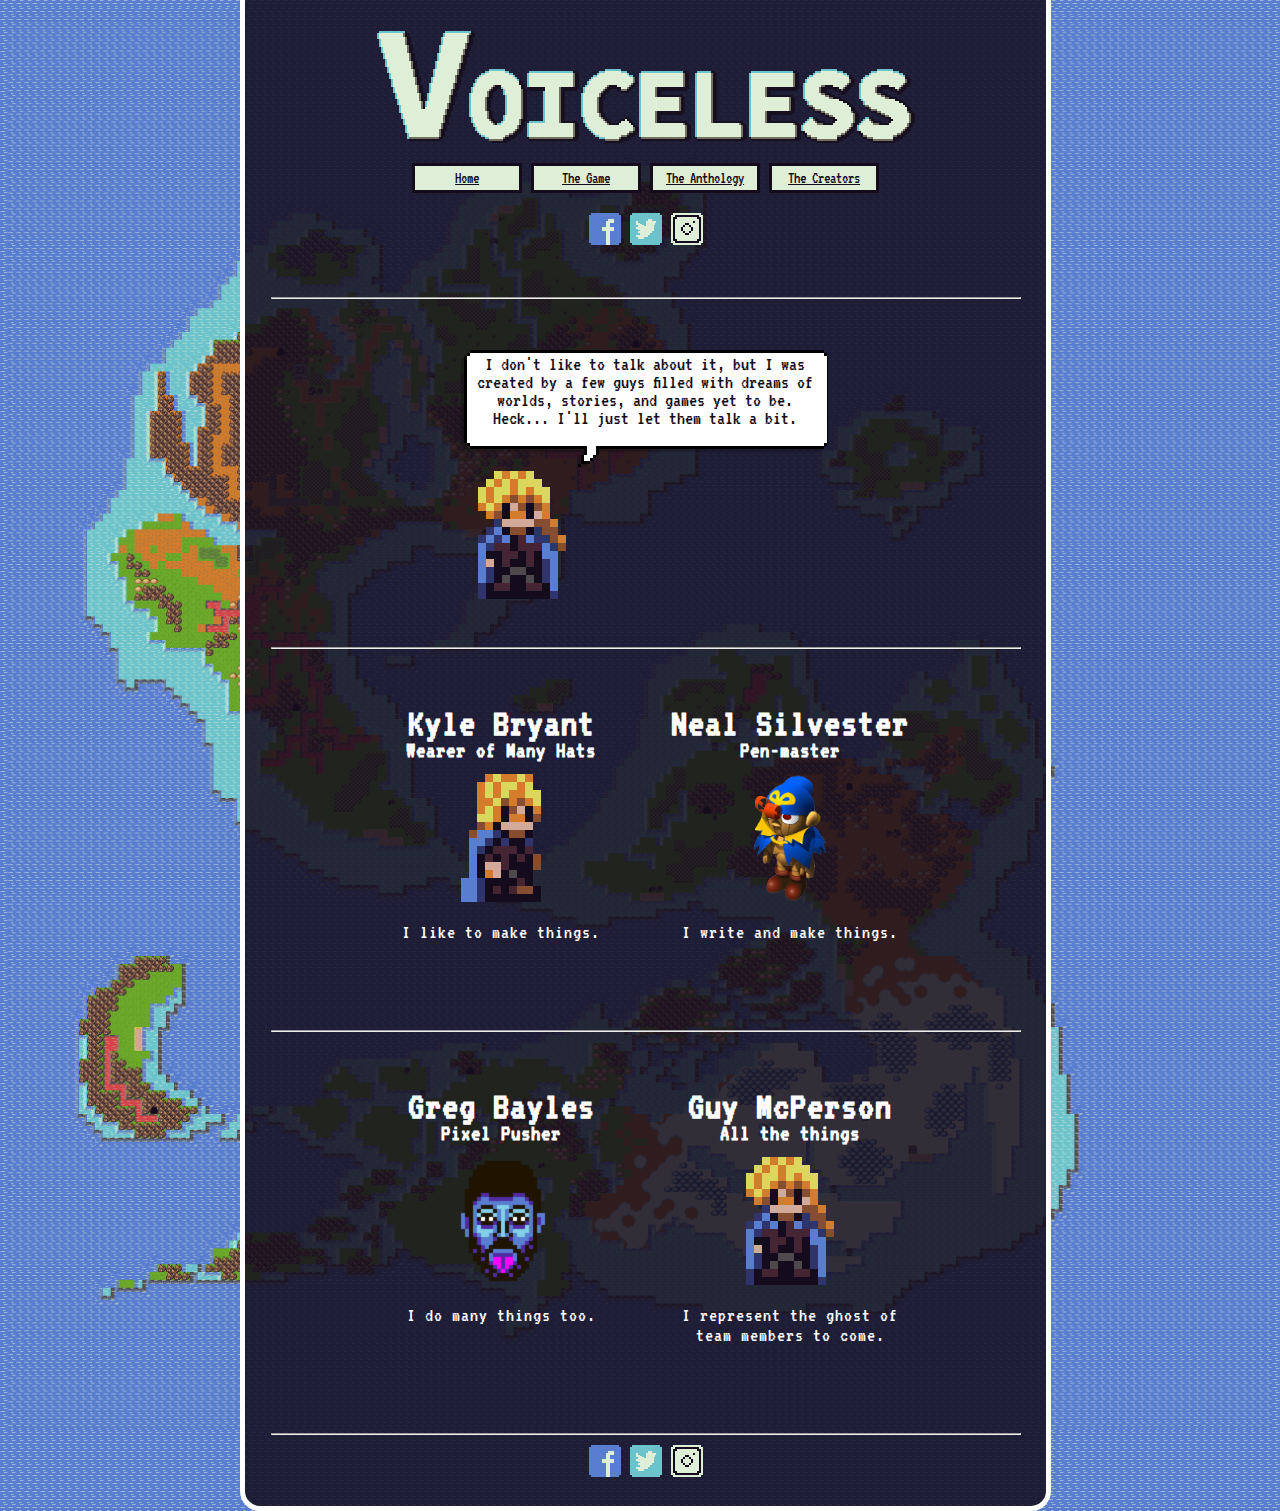
==== creators.html @ 763458f6 "game page" ====
<html lang="en-us">

<head>
  <link rel="stylesheet" type="text/css" href="css/header.css">
  <meta charset="utf-8">
  <title>Voiceless</title>
</head>

<body>
<img src=images/overworld.png class=map>
<div class=Base>
<!-- Header -->
  <div class=Header>
    <p align=center>
      <a href="index.html"><img src=images/title.png alt="Voiceless"></a>
    </p>
    <p align=center>
        <a href="index.html"><button class="HeaderButton">Home</button></a>
        <a href="game.html"><button class="HeaderButton">The Game</button></a>
        <a href="shortstories.html"><button class="HeaderButton">The Anthology</button></a>
        <a href="creators.html"><button class="HeaderButton">The Creators</button></a>
        <!-- 
        <a href="support.html"><button class="HeaderButton">Kickstart!</button></a>
        -->
    </p>
    <div class=Social>
        <a href="https://www.facebook.com/VoicelessJRPG/"><img src=images/facebookicon.png></a>
        <a href="https://twitter.com/VoicelessGame"><img src=images/twittericon.png></a>
        <a href="https://www.instagram.com/voicelessjrpg/"><img src=images/instagramicon.png></a>
    </div>
  </div>

  <p class=space></p>
  <hr>
  <p class=space></p>
<!-- End -->
    
  <div style="position: relative; left:25%">
    <div class=Bubble>
      <p>I don't like to talk about it, but I was created by a few guys filled with dreams of worlds, stories, and games yet to be. Heck... I'll just let them talk a bit.</p>
    </div>
    <img src="images/Foxe_S.png" height=128px>
  </div>

  <p class=space></p>
  <hr>
  <p class=space></p>
  
  
  <div class=textalign-center>
    <div class=about-column>
      <h1>Kyle Bryant</h1>
      <h3>Wearer of Many Hats</h3>
      <img src="images/Foxe_E.png" height=128px>
      <p>
      I like to make things.
      </p>
    </div>
    
    <div class="about-column">
      <h1>Neal Silvester</h1>
      <h3>Pen-master</h3>
      <img src="images/nealicon.gif" height=128px>
      <p>
      I write and make things.
      </p>
    </div>
  </div>
  
  <p class=space></p>
  <hr>
  <p class=space></p>
  
  <div class=textalign-center>
    <div class=about-column>
      <h1>Greg Bayles</h1>
      <h3>Pixel Pusher</h3>
      <img src="images/gregicon.png" height=128px>
      <p>
      I do many things too.
      </p>
    </div>
    
    <div class="about-column">
      <h1>Guy McPerson</h1>
      <h3>All the things</h3>
      <img src="images/Foxe_S.png" height=128px>
      <p>
      I represent the ghost of team members to come.
      </p>
      
    </div>
  </div>
  


<!-- Footer -->
  <div class=Footer>
    <p class=space></p>
    <hr>
    <div class=Social>
        <a href="https://www.facebook.com/VoicelessJRPG/"><img src=images/facebookicon.png></a>
        <a href="https://twitter.com/VoicelessGame"><img src=images/twittericon.png></a>
        <a href="https://www.instagram.com/voicelessjrpg/"><img src=images/instagramicon.png></a>
    </div>
  </div>
<!-- End -->
</div>
</body>
</html>
---- css/header.css ----
@font-face {
    font-family: VT323;
    src: url(../fonts/VT323.ttf);
}

body  {
  background-image: url("../images/sea.png");
  background-repeat: repeat;

  background-color: rgb(89,125,207);
  
  font-family: VT323;
  letter-spacing: 1px;
  font-size:20;
  color: white;
}

.map {
  position: relative; 
  width: 100%;
}

.space {
height: 8px;
}

a:link {
    color: rgb(109,195,203);
}

/* visited link */
a:visited {
    color: rgb(89,125,207);
}

/* mouse over link */
a:hover {
    color: rgb(48,52,109);
}

.Base {
  position: absolute;
  top: -20px;
  z-index: 2;
  width:750px;
  margin-left:-400px;
  left:50%;
  overflow-x: hidden;
  
  background-color:rgba(20,12,28,0.85);
  color: white;
  border-radius: 20px;
  border:solid 5px;
  margin-bottom: -20px;
  padding: 2%;
}

.HeaderButton {
    background-color: rgb(223,239,215);
    color: rgb(20,12,28);
    border: 3px solid rgb(20,12,28);
    width: 110px;
    height: 30px;
    
    font-family: VT323;
    font-size: 16;
    
    text-align:center;
    font-style:bold;
    text-decoration: underline;
}

.HeaderButton:hover {
	background-color: rgb(20,12,28); 
	color: rgb(223,239,215);
  transform: scale(1.1, 1.1);
}


.Social{
text-align: center ;
}

.Social a img:hover {
  transform: scale(1.25, 1.25);
}

.ImageBox {
  border:3px solid white;
  float:right;
  margin:10px;
}

.Bubble {
  text-align: center;
  color: rgb(20,12,28);
  
  background: url(../images/5lineBubble.png), no-repeat center center;

  width:370px;
  height:124px;

  font-size:20;
  letter-spacing: 0px;
  line-height: 90%;
}

.Bubble4 {
  text-align: center;
  color: rgb(20,12,28);
  
  background: url(../images/4lineBubble.png), no-repeat center center;

  width:370px;
  height:106px;

  font-size:20;
  letter-spacing: 0px;
  line-height: 90%;
}

.Bubble p{
  padding: 8px 8px 8px 12px;
}

.Bubble4 p{
  padding: 8px 8px 8px 12px;
}

.img-flip {
  -moz-transform: scale(-1, 1);
  -o-transform: scale(-1, 1);
  -webkit-transform: scale(-1, 1);
  transform: scale(-1, 1);
}

.textalign-center {
  text-align: center;
  overflow: auto;
}

.about-column {
    text-align: center;
    width: 240px;
    margin: 20px;
    margin-top: 0;
    display: inline-block;
    max-width: 100%;
    vertical-align: top;
}

.about-column h1 {
  line-height: 0%;
}

.about-column h3 {
  line-height: 0%;
}
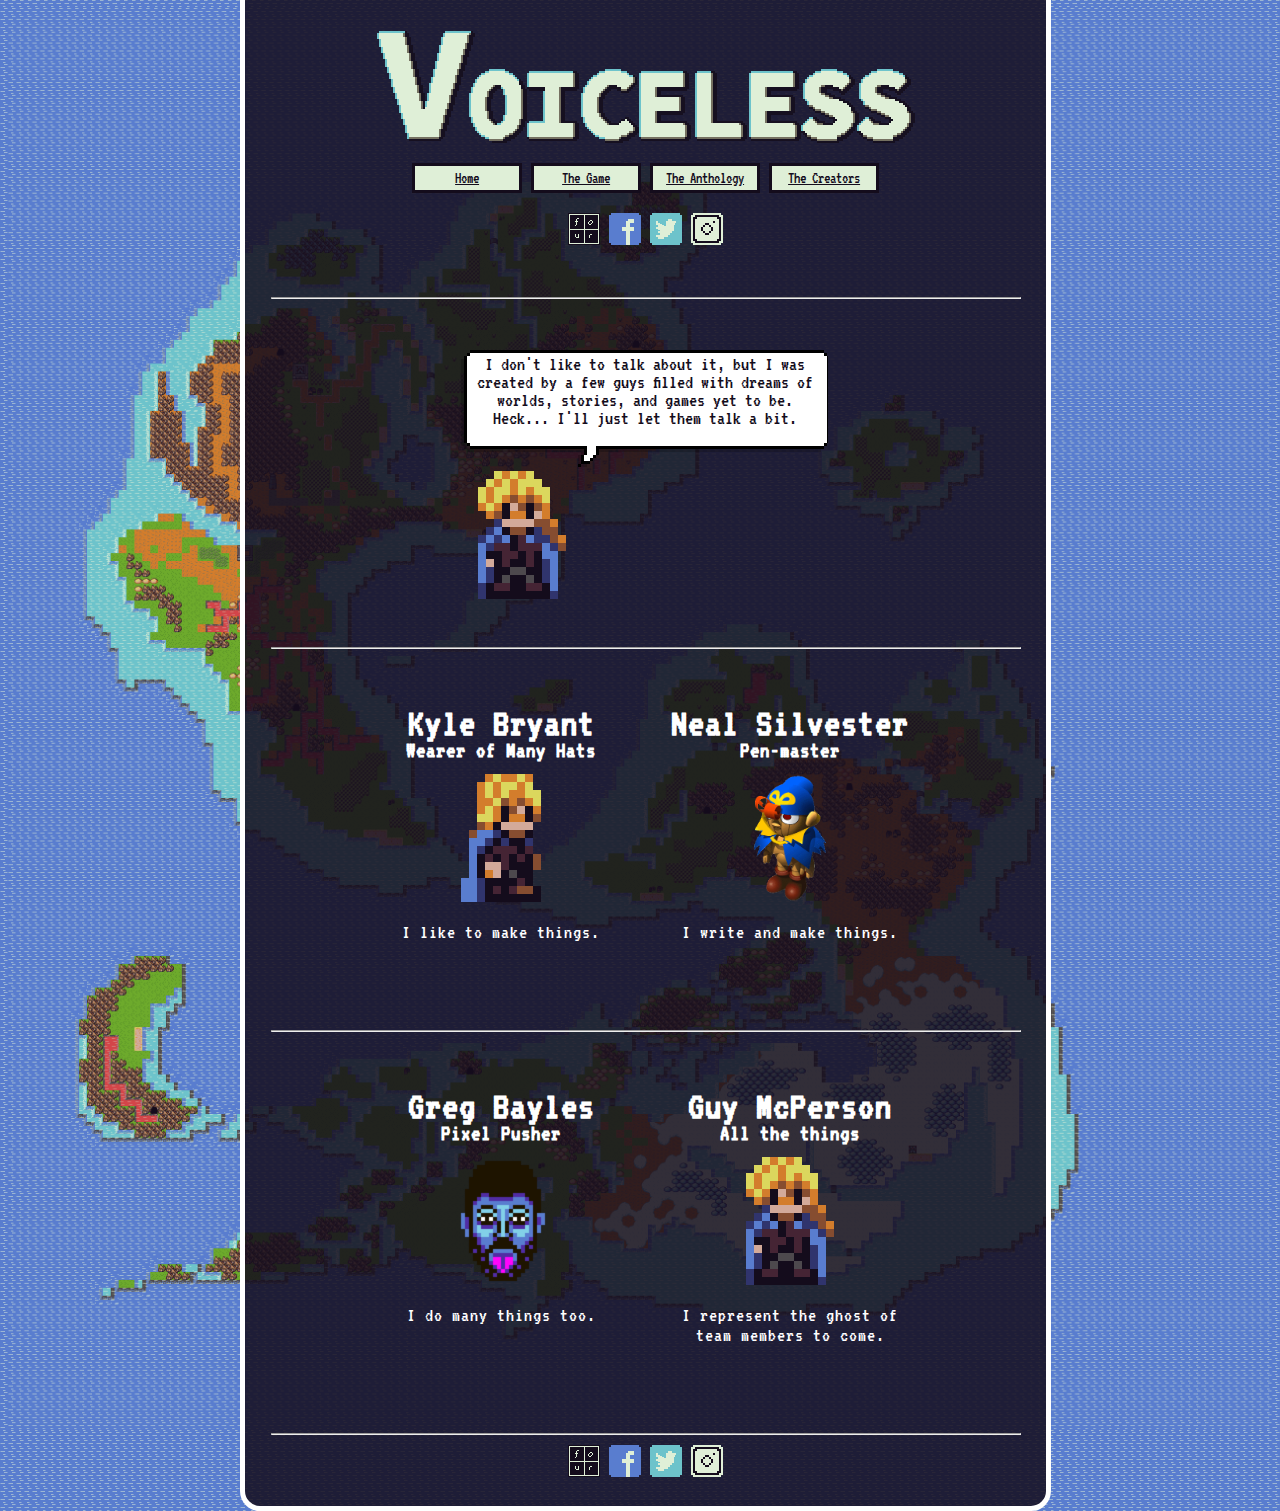
==== commit 4aad9e84: "v1" ====
--- a/creators.html
+++ b/creators.html
@@ -24,9 +24,10 @@
         -->
     </p>
     <div class=Social>
+        <a href="http://www.bkbgames.com/"><img src=images/fourendsIcon.png></a>
         <a href="https://www.facebook.com/VoicelessJRPG/"><img src=images/facebookicon.png></a>
         <a href="https://twitter.com/VoicelessGame"><img src=images/twittericon.png></a>
-        <a href="https://www.instagram.com/voicelessjrpg/"><img src=images/instagramicon.png></a>
+        <a href="https://www.instagram.com/voicelessjrpg/"><img src=images/instagramicon.png></a
     </div>
   </div>
 
@@ -99,9 +100,10 @@
     <p class=space></p>
     <hr>
     <div class=Social>
+        <a href="http://www.bkbgames.com/"><img src=images/fourendsIcon.png></a>
         <a href="https://www.facebook.com/VoicelessJRPG/"><img src=images/facebookicon.png></a>
         <a href="https://twitter.com/VoicelessGame"><img src=images/twittericon.png></a>
-        <a href="https://www.instagram.com/voicelessjrpg/"><img src=images/instagramicon.png></a>
+        <a href="https://www.instagram.com/voicelessjrpg/"><img src=images/instagramicon.png></a
     </div>
   </div>
 <!-- End -->
--- a/css/header.css
+++ b/css/header.css
@@ -87,7 +87,6 @@
 
 .ImageBox {
   border:3px solid white;
-  float:right;
   margin:10px;
 }
 
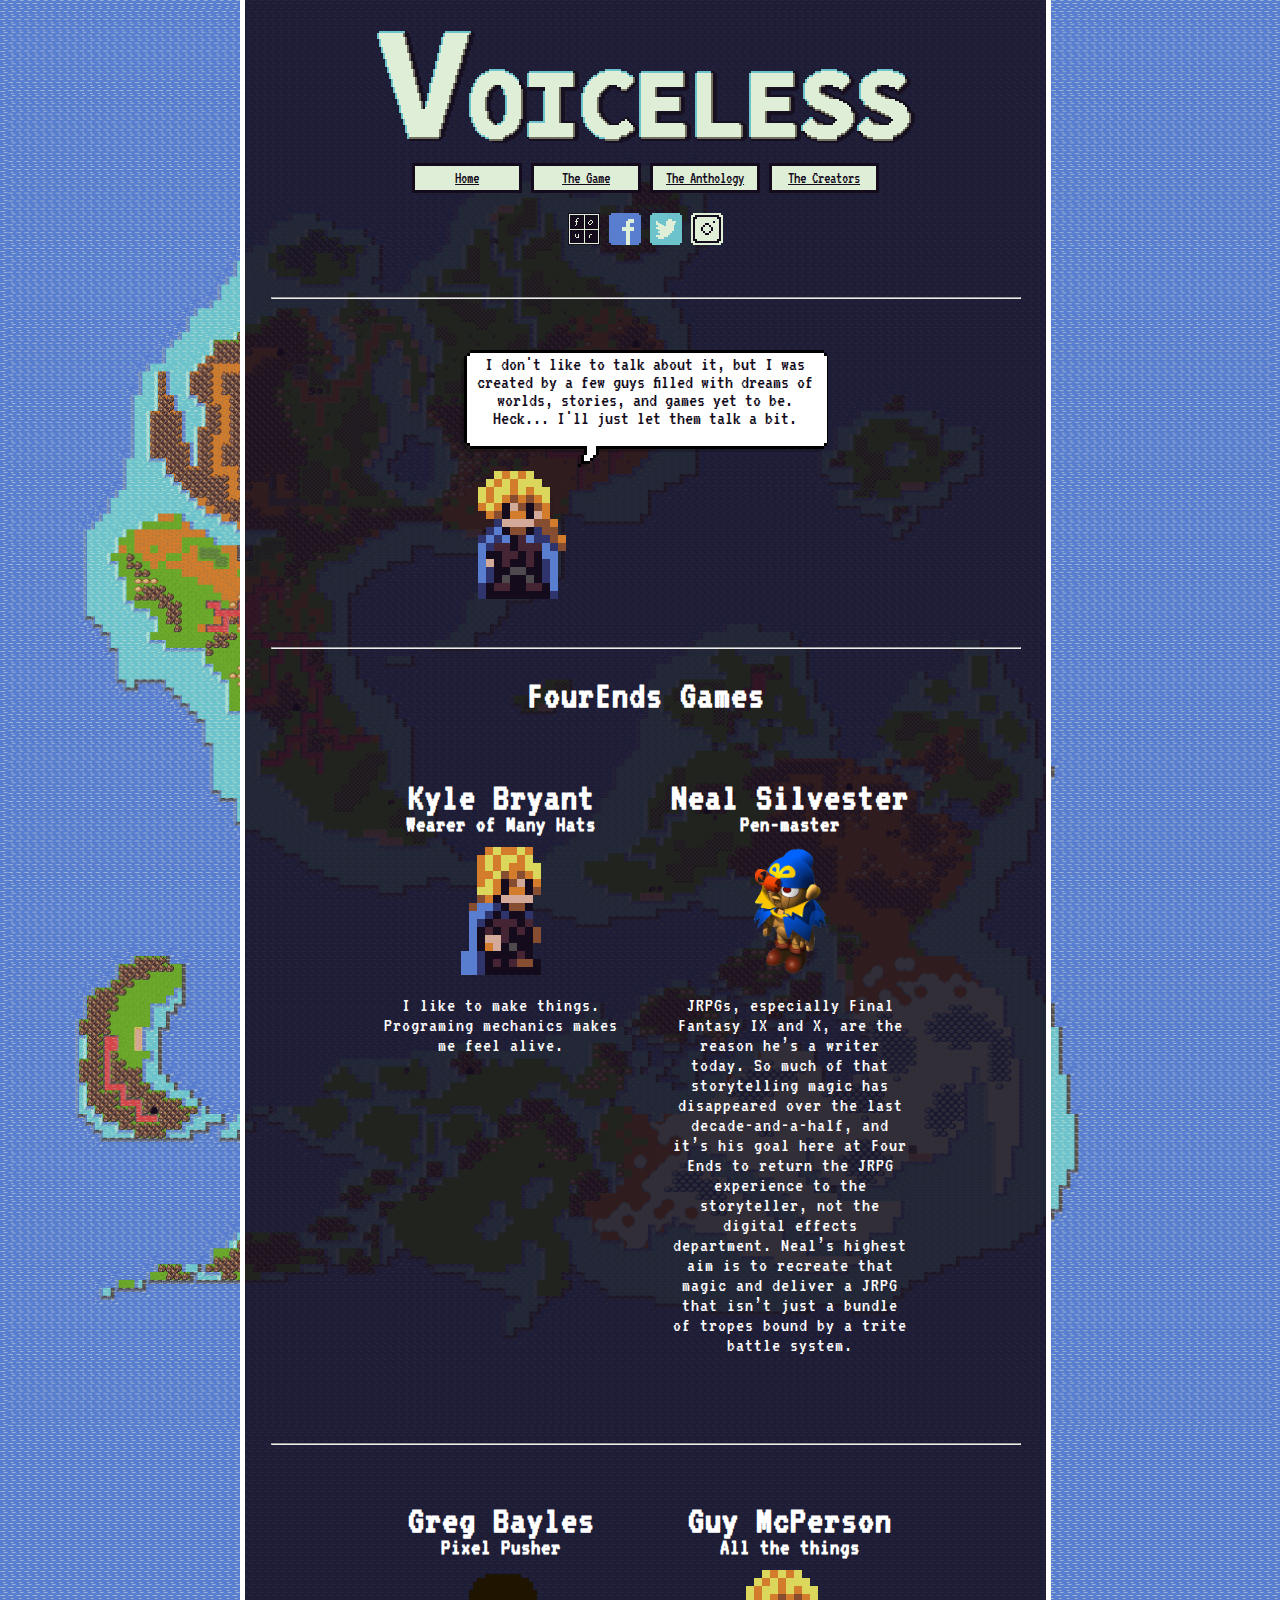
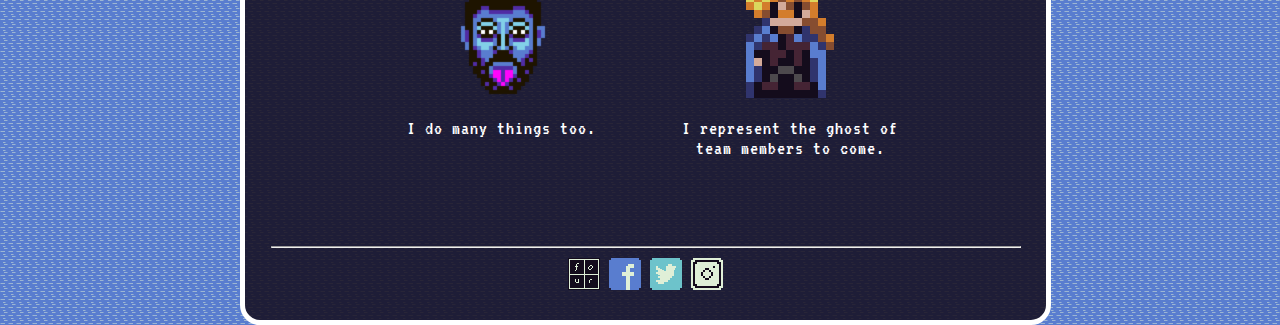
==== commit 5f58087a: "neal bio" ====
--- a/creators.html
+++ b/creators.html
@@ -1,6 +1,15 @@
 <html lang="en-us">
 
 <head>
+  <!-- Global site tag (gtag.js) - Google Analytics -->
+  <script async src="https://www.googletagmanager.com/gtag/js?id=UA-109029647-1"></script>
+  <script>
+    window.dataLayer = window.dataLayer || [];
+    function gtag(){dataLayer.push(arguments);}
+    gtag('js', new Date());
+
+    gtag('config', 'UA-109029647-1');
+  </script>
   <link rel="stylesheet" type="text/css" href="css/header.css">
   <meta charset="utf-8">
   <title>Voiceless</title>
@@ -45,7 +54,10 @@
 
   <p class=space></p>
   <hr>
+  <h1 align=center>FourEnds Games</h1>
   <p class=space></p>
+  
+ 
   
   
   <div class=textalign-center>
@@ -54,7 +66,7 @@
       <h3>Wearer of Many Hats</h3>
       <img src="images/Foxe_E.png" height=128px>
       <p>
-      I like to make things.
+      I like to make things. Programing mechanics makes me feel alive.
       </p>
     </div>
     
@@ -63,7 +75,9 @@
       <h3>Pen-master</h3>
       <img src="images/nealicon.gif" height=128px>
       <p>
-      I write and make things.
+      JRPGs, especially Final Fantasy IX and X, are the reason he’s a writer today.
+      So much of that storytelling magic has disappeared over the last decade-and-a-half, and it’s his goal here at Four Ends to return the JRPG experience to the storyteller, not the digital effects department.
+      Neal’s highest aim is to recreate that magic and deliver a JRPG that isn’t just a bundle of tropes bound by a trite battle system.
       </p>
     </div>
   </div>
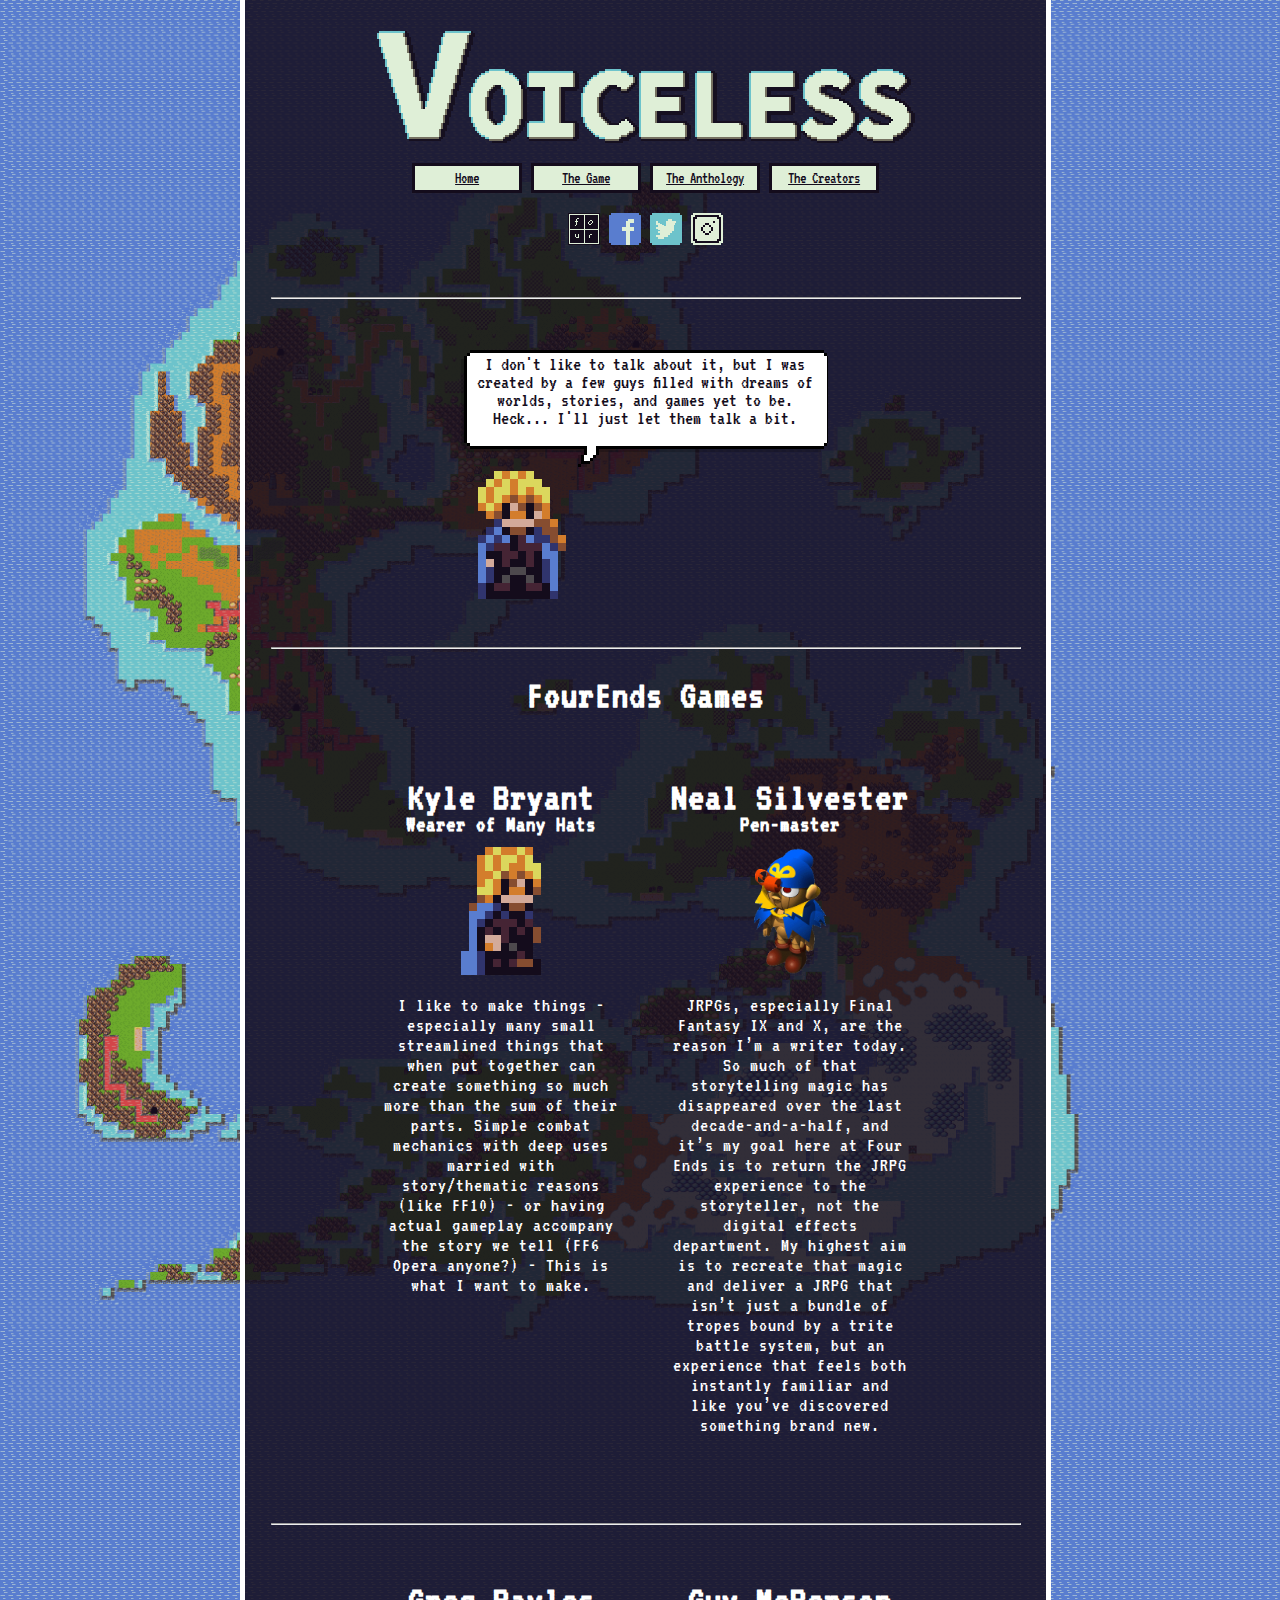
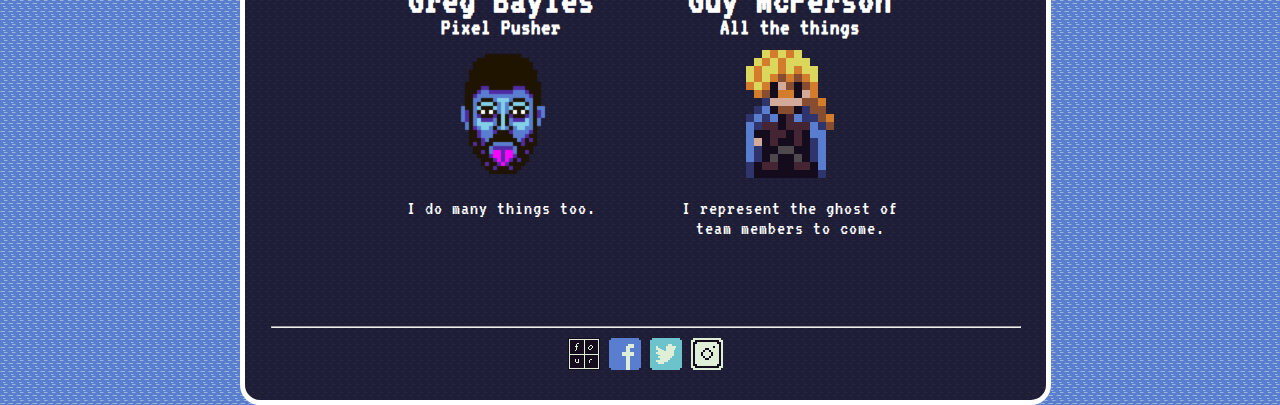
==== commit c0338cdf: "updated" ====
--- a/creators.html
+++ b/creators.html
@@ -66,7 +66,8 @@
       <h3>Wearer of Many Hats</h3>
       <img src="images/Foxe_E.png" height=128px>
       <p>
-      I like to make things. Programing mechanics makes me feel alive.
+      I like to make things - especially many small streamlined things that when put together can create something so much more than the sum of their parts.
+      Simple combat mechanics with deep uses married with story/thematic reasons (like FF10) - or having actual gameplay accompany the story we tell (FF6 Opera anyone?) - This is what I want to make.
       </p>
     </div>
     
@@ -75,9 +76,7 @@
       <h3>Pen-master</h3>
       <img src="images/nealicon.gif" height=128px>
       <p>
-      JRPGs, especially Final Fantasy IX and X, are the reason he’s a writer today.
-      So much of that storytelling magic has disappeared over the last decade-and-a-half, and it’s his goal here at Four Ends to return the JRPG experience to the storyteller, not the digital effects department.
-      Neal’s highest aim is to recreate that magic and deliver a JRPG that isn’t just a bundle of tropes bound by a trite battle system.
+      JRPGs, especially Final Fantasy IX and X, are the reason I’m a writer today. So much of that storytelling magic has disappeared over the last decade-and-a-half, and it’s my goal here at Four Ends is to return the JRPG experience to the storyteller, not the digital effects department. My highest aim is to recreate that magic and deliver a JRPG that isn’t just a bundle of tropes bound by a trite battle system, but an experience that feels both instantly familiar and like you’ve discovered something brand new.
       </p>
     </div>
   </div>
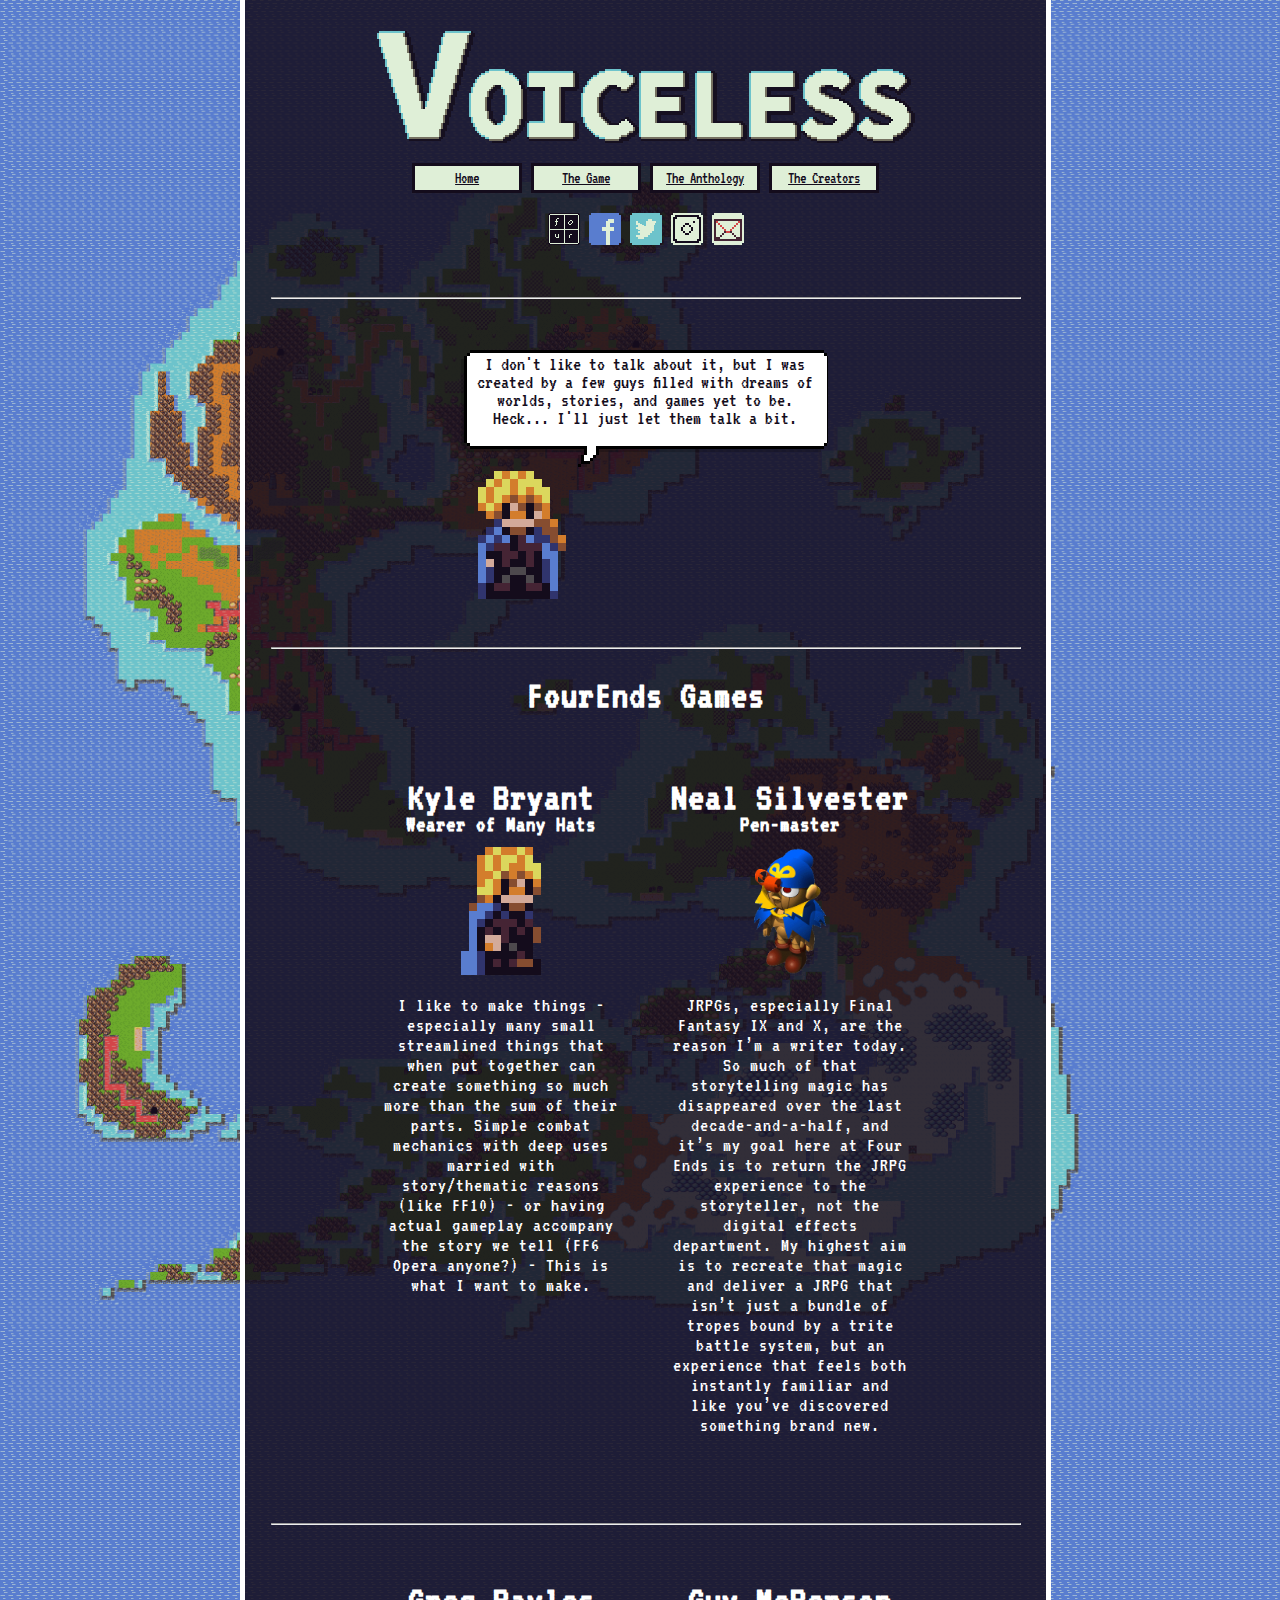
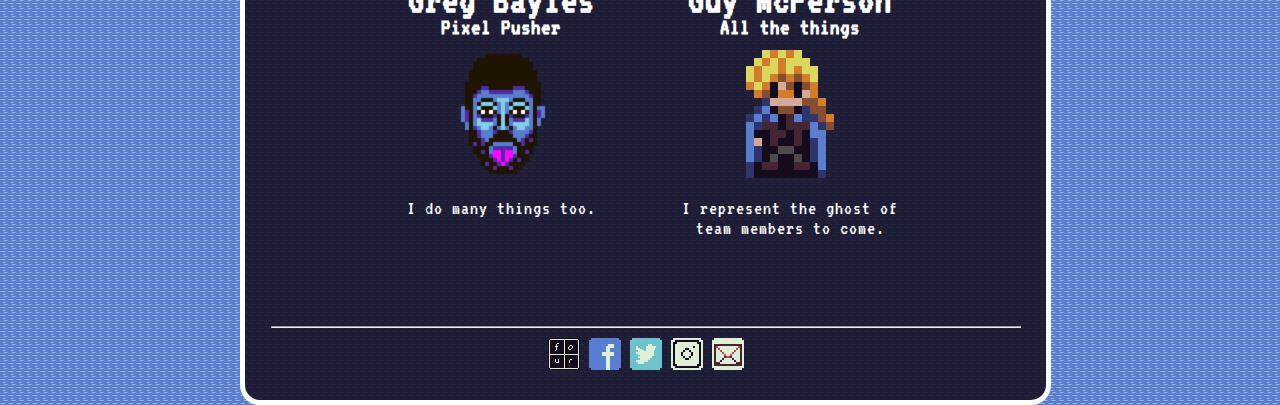
==== commit 69b40c71: "added email list button" ====
--- a/creators.html
+++ b/creators.html
@@ -1,6 +1,13 @@
 <html lang="en-us">
 
 <head>
+  <meta charset="UTF-8">
+  <meta property="og:title" content="Voiceless JRPG" />
+  <meta name="description" content="Voiceless: 8-bit JRPG - Nostalgic themes with modern perks!">
+  <meta name="keywords" content="JRPG,RPG,Voiceless,8bit,mechanics">
+  <meta name="author" content="Fourends Games">
+  <meta property="og:image" content="http://voicelessjrpg.com/images/site.png" />
+  <meta name="viewport" content="width=device-width, initial-scale=1.0">
   <!-- Global site tag (gtag.js) - Google Analytics -->
   <script async src="https://www.googletagmanager.com/gtag/js?id=UA-109029647-1"></script>
   <script>
@@ -13,6 +20,7 @@
   <link rel="stylesheet" type="text/css" href="css/header.css">
   <meta charset="utf-8">
   <title>Voiceless</title>
+  <link rel="shortcut icon" href="images/FoxeFav.ico" type="image/x-icon">
 </head>
 
 <body>
@@ -36,7 +44,8 @@
         <a href="http://www.bkbgames.com/"><img src=images/fourendsIcon.png></a>
         <a href="https://www.facebook.com/VoicelessJRPG/"><img src=images/facebookicon.png></a>
         <a href="https://twitter.com/VoicelessGame"><img src=images/twittericon.png></a>
-        <a href="https://www.instagram.com/voicelessjrpg/"><img src=images/instagramicon.png></a
+        <a href="https://www.instagram.com/voicelessjrpg/"><img src=images/instagramicon.png></a>
+		<a href="http://eepurl.com/dmLE3T"><img src=images/email.png></a>
     </div>
   </div>
 
@@ -116,7 +125,8 @@
         <a href="http://www.bkbgames.com/"><img src=images/fourendsIcon.png></a>
         <a href="https://www.facebook.com/VoicelessJRPG/"><img src=images/facebookicon.png></a>
         <a href="https://twitter.com/VoicelessGame"><img src=images/twittericon.png></a>
-        <a href="https://www.instagram.com/voicelessjrpg/"><img src=images/instagramicon.png></a
+        <a href="https://www.instagram.com/voicelessjrpg/"><img src=images/instagramicon.png></a>
+		<a href="http://eepurl.com/dmLE3T"><img src=images/email.png></a>
     </div>
   </div>
 <!-- End -->
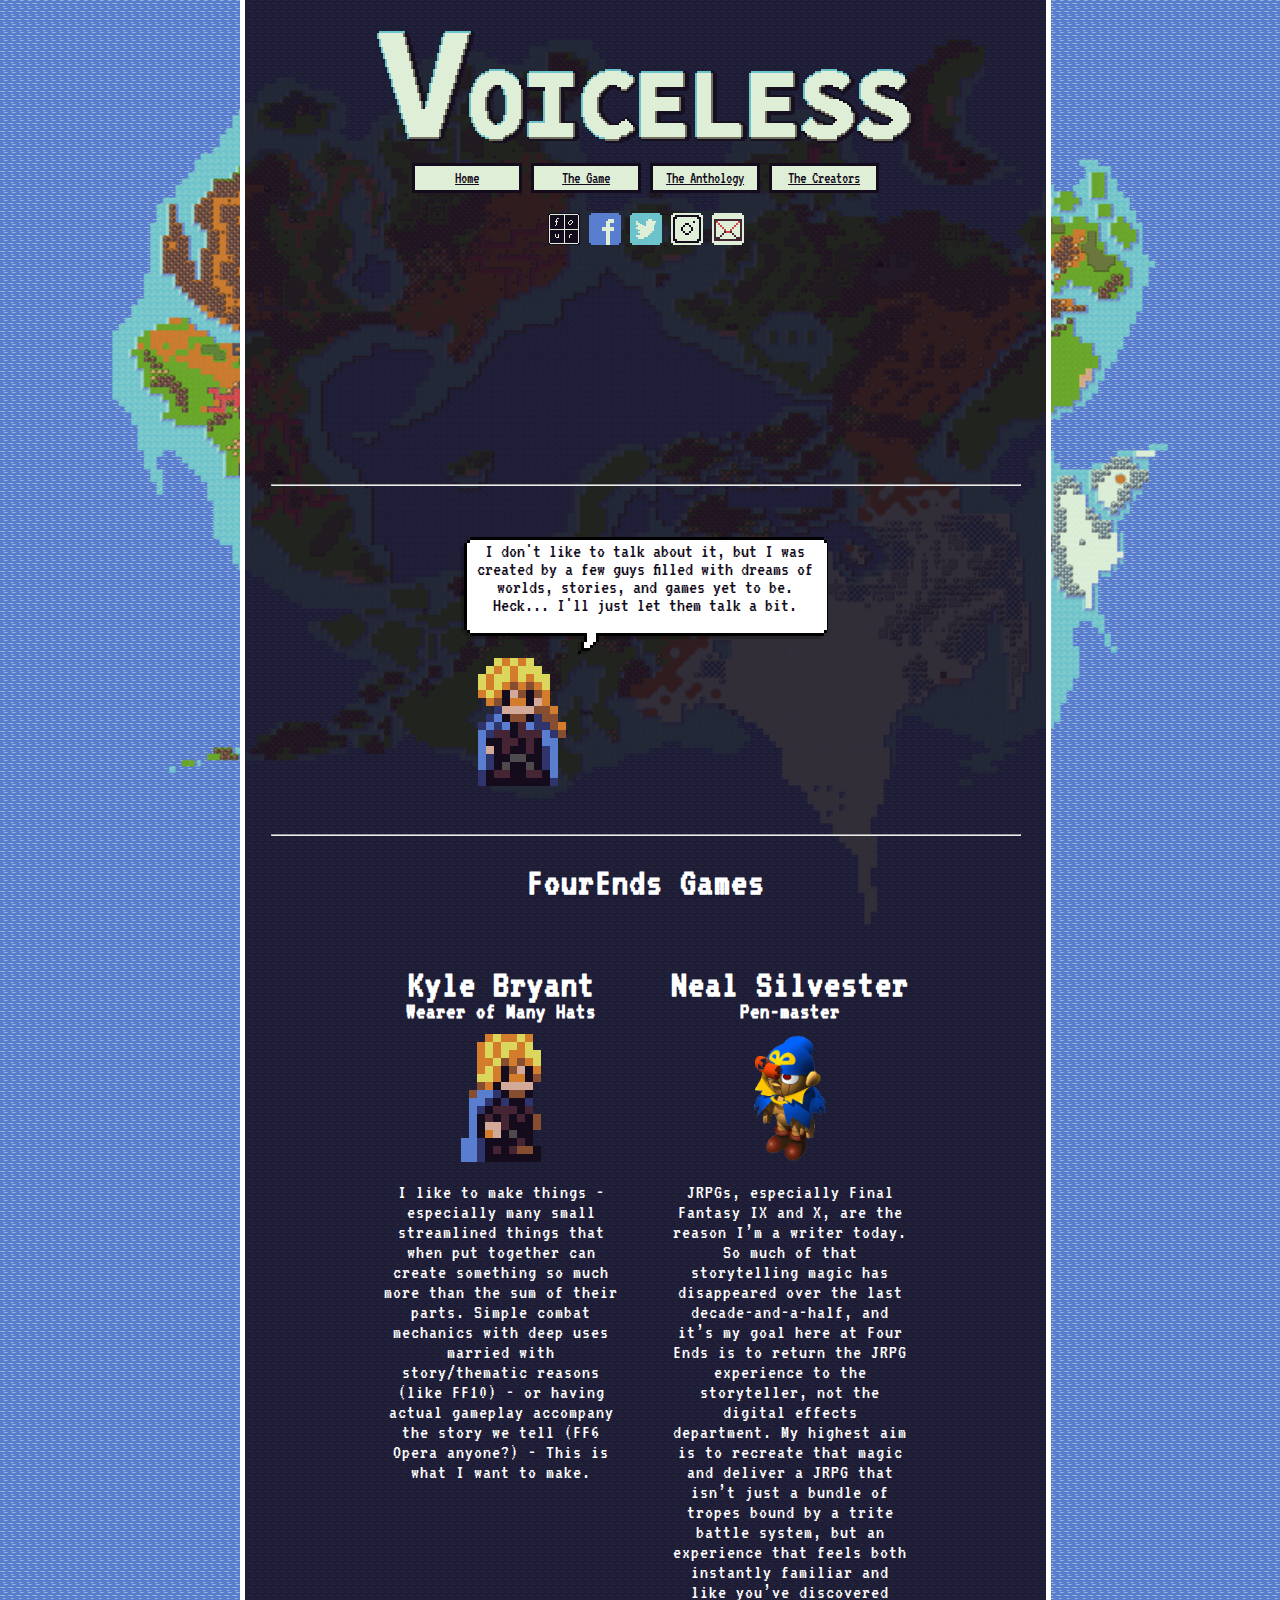
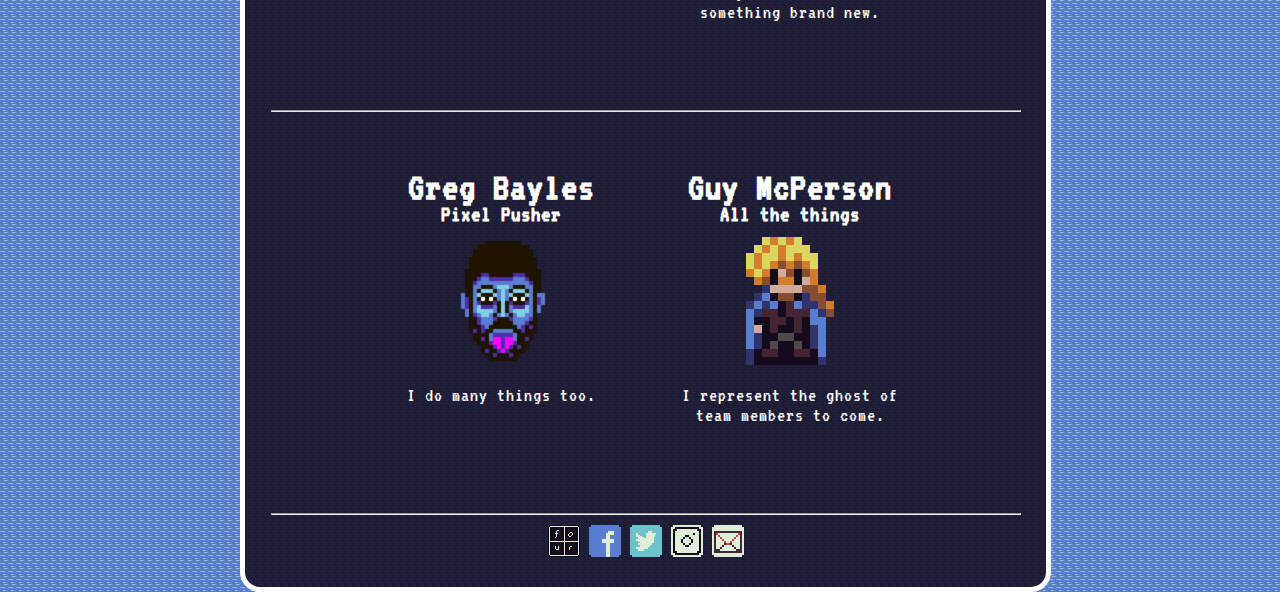
==== commit 833fe517: "itch button" ====
--- a/creators.html
+++ b/creators.html
@@ -47,6 +47,9 @@
         <a href="https://www.instagram.com/voicelessjrpg/"><img src=images/instagramicon.png></a>
 		<a href="http://eepurl.com/dmLE3T"><img src=images/email.png></a>
     </div>
+	<p align=center>
+		<iframe frameborder="0" src="https://itch.io/embed/236339?bg_color=222222&amp;fg_color=eeeeee&amp;link_color=0484D1&amp;border_color=363636" width="552" height="167"></iframe>
+	</p>
   </div>
 
   <p class=space></p>
